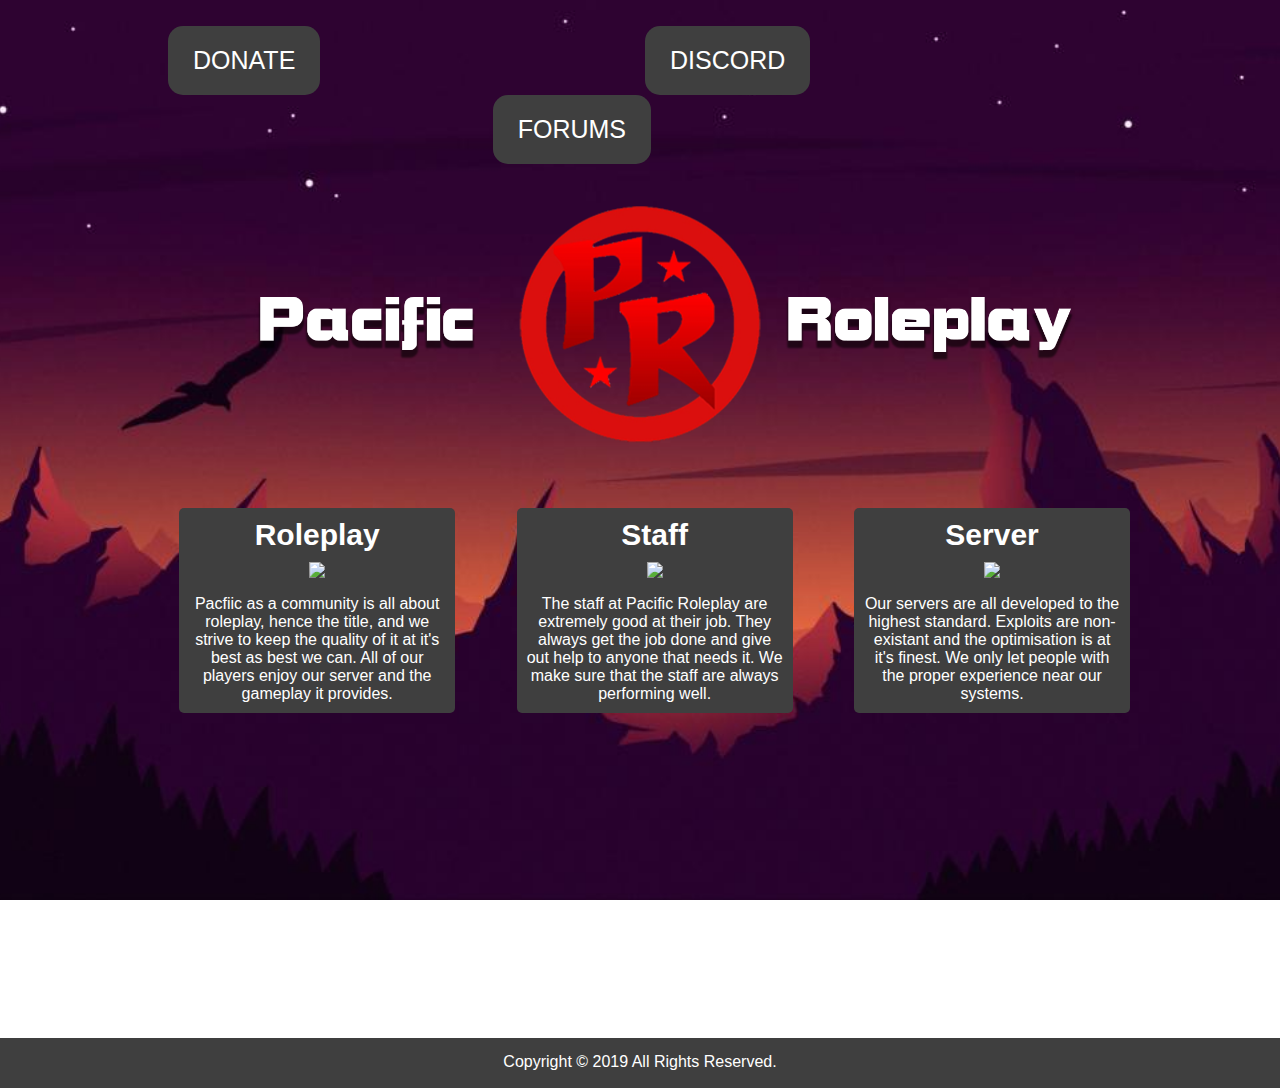
==== index.html @ 2f01b493 "Version 1.01" ====
<!DOCTYPE HTML>
<html>
<head>
<title>Pacific Roleplay</title>
<meta type="author" name="Jack Foggarty">
<link rel="stylesheet" href="css/index.css">
<link rel="stylesheet" href="css/hover-min.css">
<meta name="viewport" content="width=device-width, initial-scale=1.0">
<link rel="stylesheet" href="https://use.fontawesome.com/releases/v5.8.1/css/all.css" integrity="sha384-50oBUHEmvpQ+1lW4y57PTFmhCaXp0ML5d60M1M7uH2+nqUivzIebhndOJK28anvf" crossorigin="anonymous">
</head>
<body>
  <nav>
    <ul>
      <li class="nomargin"><a href="https://www.pacificroleplay.com/store">DONATE</a></li>
      <li><a href="https://discord.gg/PnXBgsU">DISCORD</a></li>
      <li><a href="https://www.pacificroleplay.mistforums.com">FORUMS</a></li>
    </ul>
  </nav>
  <section id="banner">
    <img src="img/banner.png">
  </section>
</body>
<section id="features">
<div class="boxes">

<div class="box" id="box-nomargin">
<h1>Roleplay<br><img src="img/soldier.png" height="300"></h1>
<p>Pacfiic as a community is all about roleplay, hence the title, and we strive
  to keep the quality of it at it's best as best we can. All of our players enjoy
  our server and the gameplay it provides.
</p>
</div>
<div class="box">
<h1>Staff<br><img src="img/staff.png" height="300"></h1>
<p>The staff at Pacific Roleplay are extremely good at their job. They always get
  the job done and give out help to anyone that needs it. We make sure that the
  staff are always performing well.
</p>
</div>
<div class="box">
<h1>Server<br><img src="img/server.png" height="300"></h1>
<p>Our servers are all developed to the highest standard. Exploits are non-existant
  and the optimisation is at it's finest. We only let people with the proper experience
  near our systems.
</p>
</div>
</div>
</section>
<footer>
<p>Copyright © 2019 All Rights Reserved.</p>
</footer>
</body>
</html>
---- css/index.css ----
*{
  margin: 0 auto;
  font-family:  sans-serif, Arial, Helvetica;
  cursor: url('../aero-red.cur'), default;
}
body{
  background-image: url(../img/background.jpg);
  background-attachment: fixed;
  background-position: center;
  background-repeat: no-repeat;
  background-size: cover;
}
/*NavBar*/
nav{
  transition: 2s;
  text-align: center;
  width: 80%;
  margin-top: 2%;
  margin-bottom: 1%;
  height: 80px;
}
nav ul li{
  list-style: none;
  float: left;
  margin-left: 33%;
  background-color: #3f3f3f;
  padding: 20px 25px 20px 25px;
  font-size: 25px;
  border-radius: 15px;
}
nav ul li::after{
  transition: 1s;
}
nav ul li:hover{
  transition: 1s;
  background-color: #aa0000;
}
.nomargin{
  margin-left: 0px;
}
nav ul li a{
  color: white;
  text-decoration: none;
}
/*Banner*/
#banner img{
  width: 80%;
  margin-left: 10%;
}
/*Features*/
#features{
  width: 80%;
  margin-top: 20px;
}
.box{
  padding: 10px 10px 10px 10px;
  background-color: #3f3f3f;
  color: white;
  width: 25%;
  border-radius: 5px;
  float: left;
  margin-left: 6%;
}
.box h1{
  text-align: center;
  font-size: 30px;
}
.box img{
  padding-top: 10px;
  padding-bottom: 10px;
}
.box p{
  text-align: center;
}
#box-nomargin{
  margin-left: 5%;
}
/*Footer*/
footer{
  margin-top: 550px;
  background-color: #3f3f3f;
  height: 50px;
  color: white;
  text-align: center;
}
footer p{
  padding-top: 15px;
}
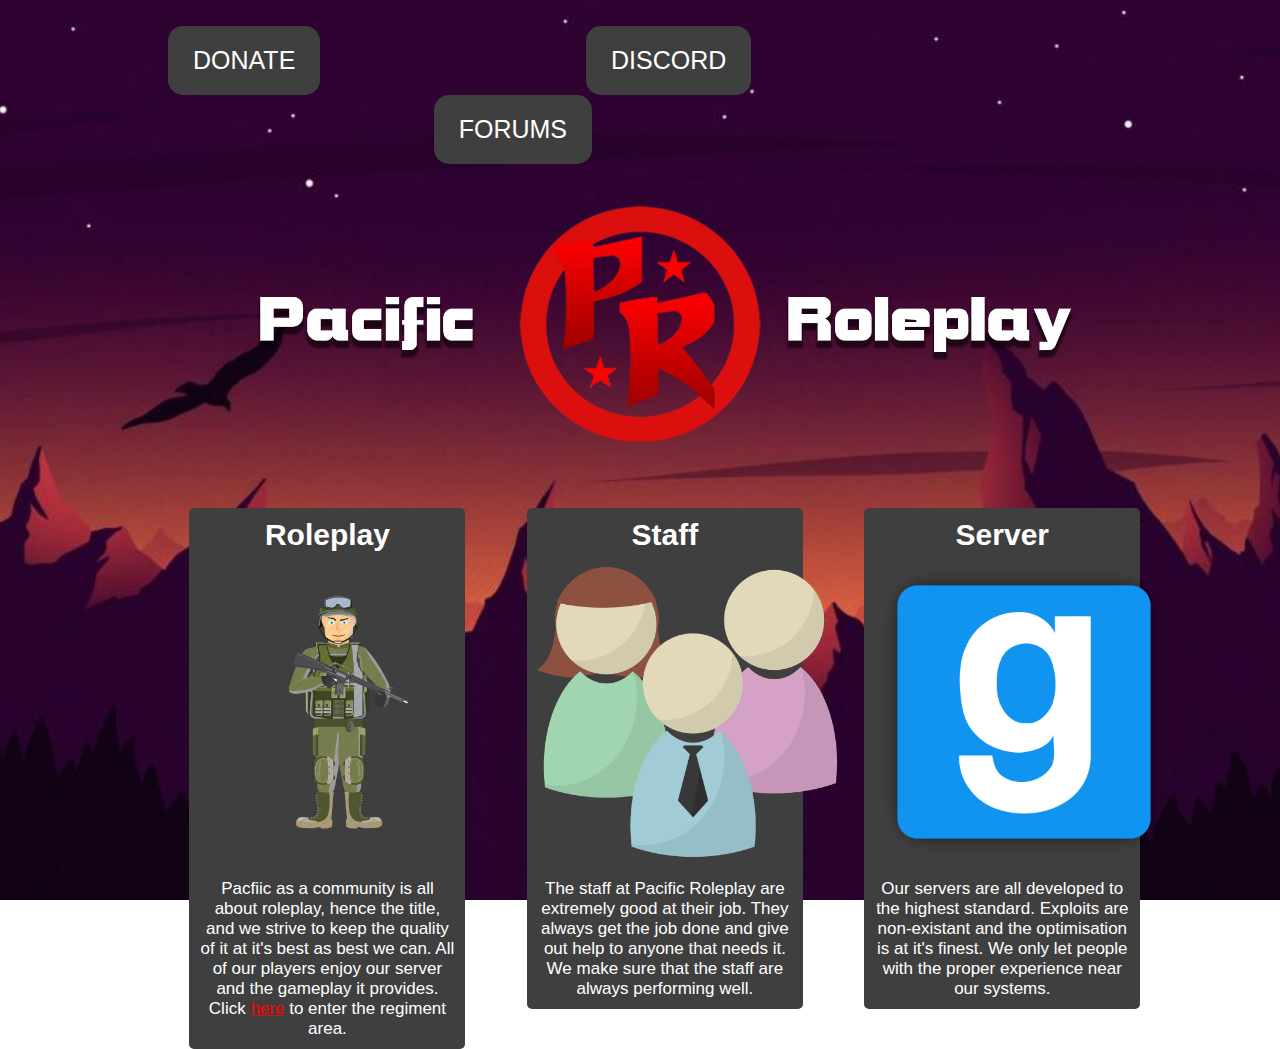
==== commit 742b0e7d: "1.02" ====
--- a/index.html
+++ b/index.html
@@ -23,21 +23,22 @@
 <section id="features">
 <div class="boxes">
 
-<div class="box" id="box-nomargin">
-<h1>Roleplay<br><img src="img/soldier.png" height="300"></h1>
+<div class="box" id="roleplay-box">
+<h1>Roleplay<br><img src="img/roleplay.png" height="300"></h1>
 <p>Pacfiic as a community is all about roleplay, hence the title, and we strive
   to keep the quality of it at it's best as best we can. All of our players enjoy
-  our server and the gameplay it provides.
+  our server and the gameplay it provides. Click <a class="regimentarea" href="regimentarea.html">here</a>
+  to enter the regiment area.
 </p>
 </div>
-<div class="box">
+<div class="box" id="staff-box">
 <h1>Staff<br><img src="img/staff.png" height="300"></h1>
 <p>The staff at Pacific Roleplay are extremely good at their job. They always get
   the job done and give out help to anyone that needs it. We make sure that the
   staff are always performing well.
 </p>
 </div>
-<div class="box">
+<div class="box" id="server-box">
 <h1>Server<br><img src="img/server.png" height="300"></h1>
 <p>Our servers are all developed to the highest standard. Exploits are non-existant
   and the optimisation is at it's finest. We only let people with the proper experience
@@ -47,7 +48,7 @@
 </div>
 </section>
 <footer>
-<p>Copyright © 2019 All Rights Reserved.</p>
+.
 </footer>
 </body>
 </html>
--- a/css/index.css
+++ b/css/index.css
@@ -27,9 +27,6 @@
   padding: 20px 25px 20px 25px;
   font-size: 25px;
   border-radius: 15px;
-}
-nav ul li::after{
-  transition: 1s;
 }
 nav ul li:hover{
   transition: 1s;
@@ -70,19 +67,92 @@
   padding-bottom: 10px;
 }
 .box p{
+  font-size: 17px;
   text-align: center;
 }
 #box-nomargin{
   margin-left: 5%;
 }
+.regimentarea{
+  color: red
+}
+.regimentarea:hover{
+  color: lightblue;
+}
 /*Footer*/
 footer{
-  margin-top: 550px;
-  background-color: #3f3f3f;
-  height: 50px;
-  color: white;
-  text-align: center;
+  width: 100%;
+  height: 100px;
 }
-footer p{
-  padding-top: 15px;
+@media only screen and (max-width: 1600px) {
+  nav ul li{
+    margin-left: 27%;
+  }
 }
+@media only screen and (max-width: 1100px) {
+  nav ul li{
+    margin-left: 19%;
+  }
+  .box{
+    width: 40%;
+  }
+  #server-box{
+    position: absolute;
+    margin-top: 50%;
+    margin-left: 19%;
+  }
+}
+@media only screen and (max-width: 800px) {
+  nav ul li{
+    margin-left: 5%;
+  }
+  .box{
+    float: none;
+    width: 70%;
+  }
+  #roleplay-box{
+    margin-left: 13%;
+  }
+  #staff-box{
+    margin-left: 13%;
+    margin-top: 5%;
+  }
+  #server-box{
+    margin-top: 6%;
+    width: 56%;
+    margin-left: 10%;
+  }
+}
+
+@media only screen and (max-width: 400px) {
+  nav{
+    margin-left: 7%;
+  }
+  nav ul li{
+    padding: 2px 5px 5px 5px;
+    margin-left: 4%;
+    border-radius: 5px;
+  }
+  nav ul li a{
+    font-size: 15px;
+  }
+  .box{
+    float: none;
+    width: 80%;
+  }
+  .box img{
+    height: 200px;
+  }
+  #roleplay-box{
+    margin-left: 7%;
+  }
+  #staff-box{
+    margin-left: 7%;
+    margin-top: 5%;
+  }
+  #server-box{
+    margin-top: 6%;
+    width: 64%;
+    margin-left: 6%;
+  }
+}
